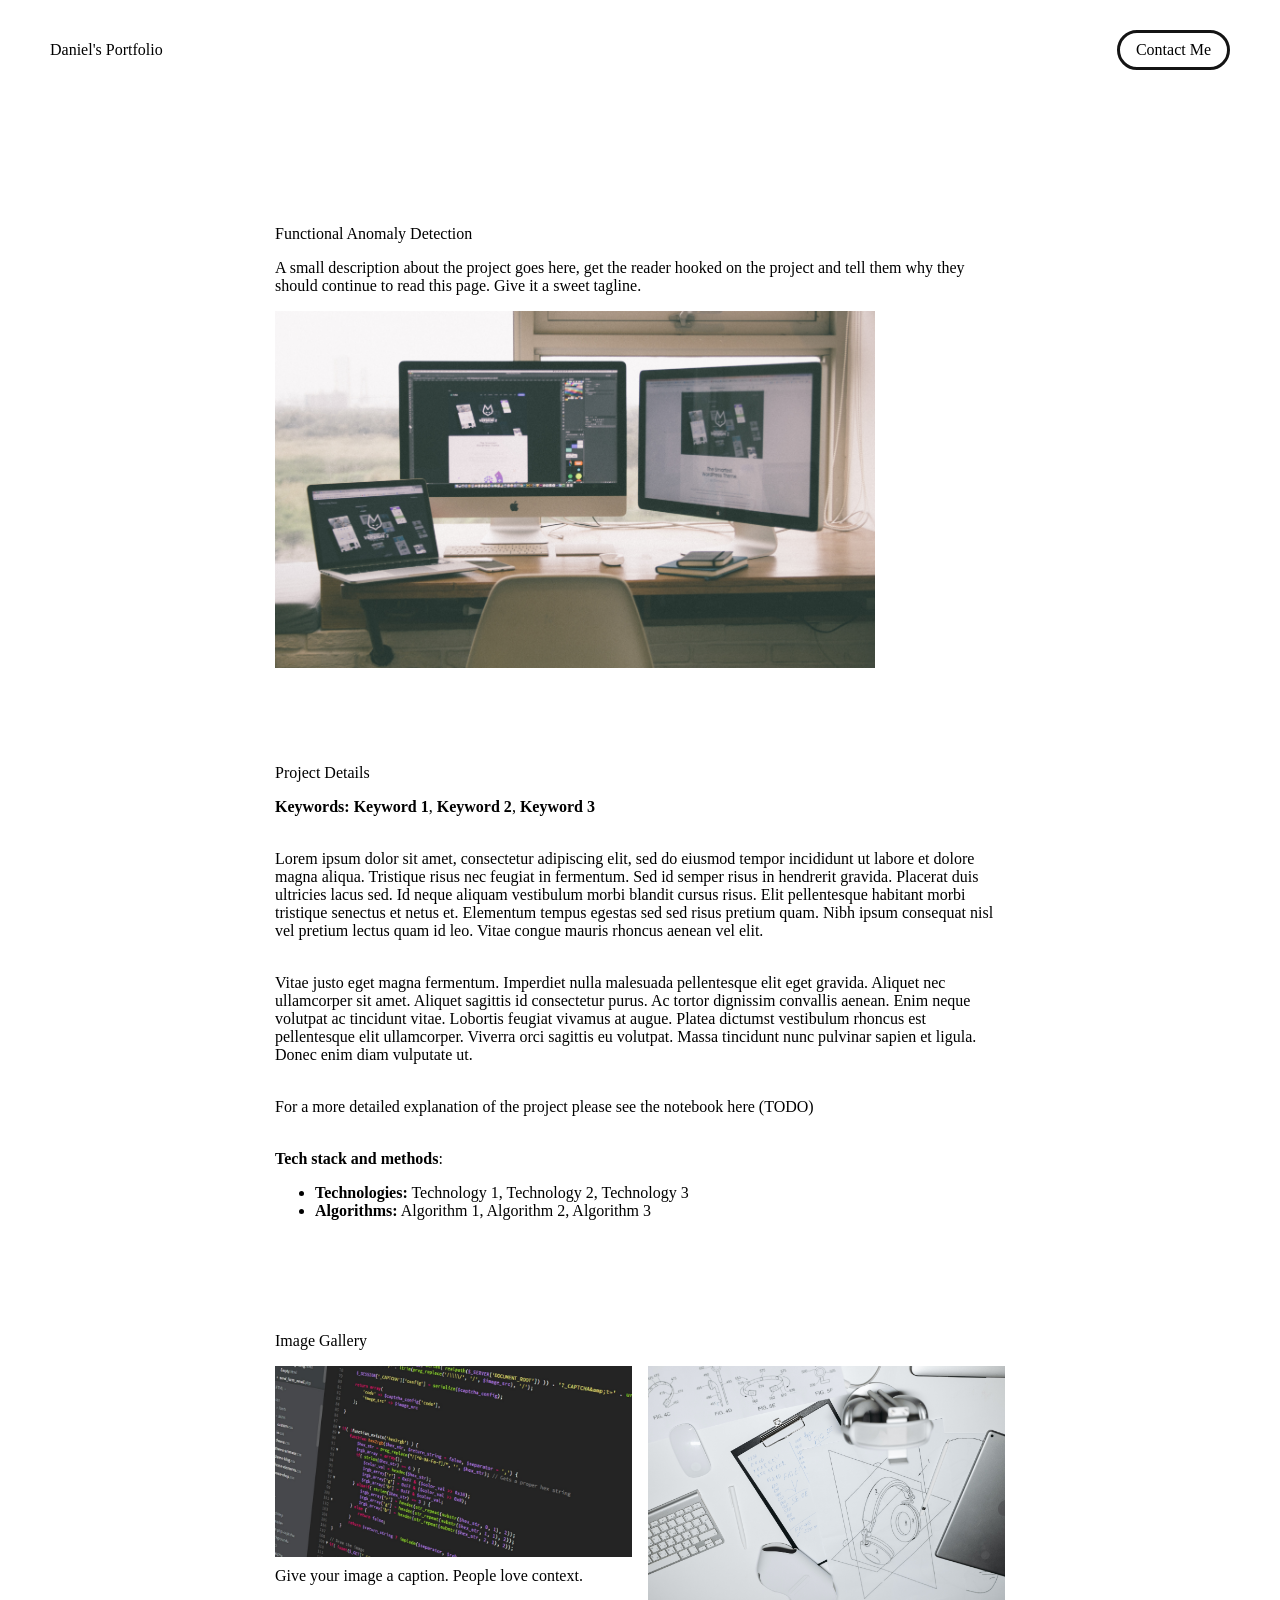
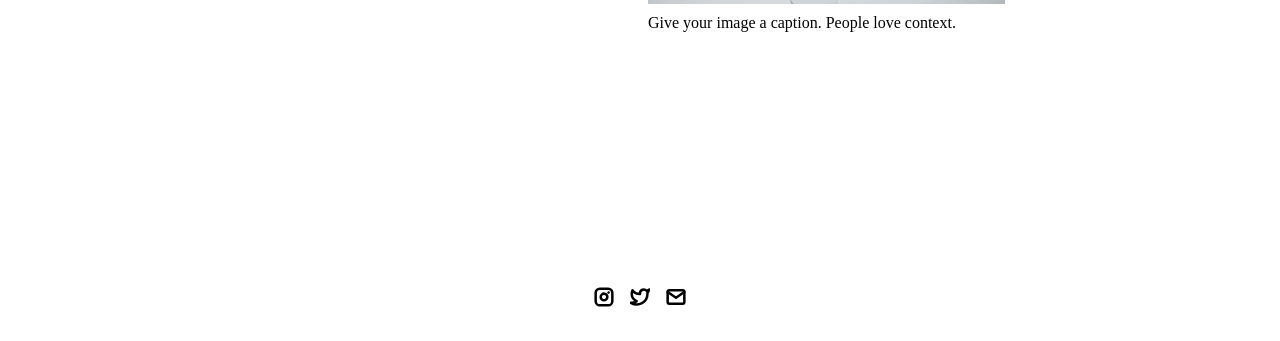
==== project-pages/project-3.html @ b70ba32a "added 3 projects" ====
<!DOCTYPE html>
<html lang="en">
  <head>
    <meta charset="utf-8" />
    <title>Daniel's Portfolio</title>
    <meta name="description" content="Functional Anomaly Detection - Daniel Krasnov" />
    <meta name="viewport" content="width=device-width, initial-scale=1" />
    <link rel="icon" href="../assets/images/1311.png" />
    <link rel="stylesheet" href="../css/layout.css" />
    <link rel="stylesheet" href="../css/typography.css" />
    <link rel="stylesheet" href="../css/utilities.css" />
    <script defer src="../js/script.js"></script>
  </head>

  <body>
    <!-- NAVBAR -->
    <div class="navbar">
      <a class="nav-title-link" href="../index.html">
        <span class="nav-title">Daniel's Portfolio</span>
      </a>
      <a class="button" href="mailto:danielakrasnov@outlook.com">
        <span class="button-text">Contact Me</span>
      </a>
    </div>

    <!-- MAIN PAGE CONTENT -->
    <div id="main-content">

      <!-- PROJECT HEADER -->
      <div id="project-header">
        <div class="main-title">Functional Anomaly Detection</div>

        <div class="body-text">
          A small description about the project goes here, get the reader hooked on the project and tell them why they should continue to read this page. Give it a sweet tagline.
        </div>

        <img class="project-header-image" src="../assets/images/desktop.jpeg" alt="Project image">
      </div>

      <!-- PROJECT DETAILS -->
      <div id="project-details">
        <div class="subheader-text">Project Details</div>
        <div class="project-details-content">
          <div class="body-text">
            <strong>Keywords:</strong> <strong>Keyword 1</strong>, <strong>Keyword 2</strong>, <strong>Keyword 3</strong>
          </div>

          <div class="body-text">
            Lorem ipsum dolor sit amet, consectetur adipiscing elit, sed do eiusmod tempor incididunt ut labore et dolore magna aliqua. Tristique risus nec feugiat in fermentum. Sed id semper risus in hendrerit gravida. Placerat duis ultricies lacus sed. Id neque aliquam vestibulum morbi blandit cursus risus. Elit pellentesque habitant morbi tristique senectus et netus et. Elementum tempus egestas sed sed risus pretium quam. Nibh ipsum consequat nisl vel pretium lectus quam id leo. Vitae congue mauris rhoncus aenean vel elit.
          </div>

          <div class="body-text">
            Vitae justo eget magna fermentum. Imperdiet nulla malesuada pellentesque elit eget gravida. Aliquet nec ullamcorper sit amet. Aliquet sagittis id consectetur purus. Ac tortor dignissim convallis aenean. Enim neque volutpat ac tincidunt vitae. Lobortis feugiat vivamus at augue. Platea dictumst vestibulum rhoncus est pellentesque elit ullamcorper. Viverra orci sagittis eu volutpat. Massa tincidunt nunc pulvinar sapien et ligula. Donec enim diam vulputate ut.
          </div>

          <div class="body-text">
            For a more detailed explanation of the project please see the notebook here (TODO)
          </div>

          <div class="body-text">
            <strong>Tech stack and methods</strong>:
            <ul>
              <li><strong>Technologies:</strong> Technology 1, Technology 2, Technology 3</li>
              <li><strong>Algorithms:</strong> Algorithm 1, Algorithm 2, Algorithm 3</li>
            </ul>
          </div>

        </div>
      </div>

      <!-- IMAGE GALLERY -->
      <div id="project-gallery">
        <div class="subheader-text">Image Gallery</div>
        <div class="project-gallery-content">

          <div class="gallery-image-container half-width">
            <img src="../assets/images/code.jpeg" class="gallery-image" alt="Gallery image 1">
            <span class="image-caption">Give your image a caption. People love context.</span>
          </div>

          <div class="gallery-image-container half-width">
            <img src="../assets/images/sketchbook.jpeg" class="gallery-image" alt="Gallery image 2">
            <span class="image-caption">Give your image a caption. People love context.</span>
          </div>

        </div>
      </div>

    </div>

    <!-- FOOTER -->
    <div id="footer">
      <a class="icon-link" target="_blank" href="https://twitter.com/whitevans_eth" rel="noopener noreferrer">
        <img src="../assets/icons/instagram.svg" class="footer-icon" alt="instagram icon"/>
      </a>

      <a class="icon-link" target="_blank" href="https://twitter.com/whitevans_eth" rel="noopener noreferrer">
        <img src="../assets/icons/twitter.svg" class="footer-icon" alt="twitter icon"/>
      </a>

      <a class="icon-link" href="mailto:danielakrasnov@outlook.com">
        <img src="../assets/icons/mail.svg" class="footer-icon" alt="mail icon"/>
      </a>
    </div>

  </body>
</html>
---- css/layout.css ----
* {
  box-sizing: border-box;
}

html {
  text-size-adjust: none;
  -webkit-text-size-adjust: none;
  -moz-text-size-adjust: none;
  -ms-text-size-adjust: none;
}

body {
  margin: 0;
  -webkit-font-smoothing: antialiased;
  -moz-osx-font-smoothing: grayscale;
}




/* Main Page Layout */

#main-content {
  margin: 225px 425px;
  display: flex;
  flex-direction: column;
  gap: 96px;
}




/* Portfolio Header */

#portfolio-header {
  display: flex;
  gap: 20px;
  align-items: center;
}

#portfolio-header-image-container {
  display: flex;
  flex-direction: column;
  gap: 10px;
  flex-basis: 50%;
}

.portfolio-header-image {
  width: 100%;
  height: auto;
}

#portfolio-header-text-container {
  display: flex;
  flex-direction: column;
  gap: 34px;
  flex-basis: 50%;
}




/* About Section */

#about-section {
  display: flex;
  flex-direction: column;
  gap: 16px;
}

.about-section-content {
  display: flex;
  flex-direction: column;
  gap: 34px;
}




/* Project Section */

#my-work-section {
  display: flex;
  flex-direction: column;
  gap: 16px;
}

.projects-container {
  display: flex;
  gap: 34px 16px;
  flex-wrap: wrap;
}

    /* Project Cards */

    .project-card {
      max-width: calc((100% - 32px) / 3);
      display: flex;
      flex-direction: column;
      gap: 34px;
    }

    .project-card-text-container {
      flex-direction: column;
      display: flex;
      gap: 16px
    }

    .project-image {
      width: 100%;
      height: 200px;
      object-fit: cover;
      object-position: center;
    }




/* Project Pages */

#project-header {
  display: flex;
  flex-direction: column;
  gap: 16px;
}

.project-header-image {
  width: 100%;
  max-width: 600px;
  height: auto;
}

#project-details {
  display: flex;
  flex-direction: column;
  gap: 16px;
}

.project-details-content {
  display: flex;
  flex-direction: column;
  gap: 34px;
}

    /* Project Gallery */

    #project-gallery {
      display: flex;
      flex-direction: column;
      gap: 16px;
    }

    .project-gallery-content {
      display: flex;
      flex-wrap: wrap;
      gap: 34px 16px;
    }

    .gallery-image-container {
      width: 100%;
      display: flex;
      flex-direction: column;
      gap: 10px;
    }

    .gallery-image-container.half-width {
      width: calc((100% - 16px) / 2);
    }

    .gallery-image {
      width: 100%;
      max-width: 500px;
      height: auto;
    }


/* Extra Extra large devices (large laptops and desktops, 1200px and below) */
@media only screen and (max-width: 1600px) {
  #main-content {
    margin: 225px 275px;
  }
}

/* Extra large devices (large laptops and desktops, 1200px and below) */
@media only screen and (max-width: 1200px) {
  #main-content {
    margin: 225px 175px;
  }
}

/* Large devices (laptops/desktops, 1000px and below) */
@media only screen and (max-width: 1000px) {
  #main-content {
    margin: 225px 75px;
  }
}

/* Small devices (portrait tablets and large phones, 800px and below) */
@media only screen and (max-width: 800px) {
  #main-content {
    margin: 150px 50px;
  }

  #portfolio-header {
    flex-direction: column;
  }

  .project-card {
    max-width: calc((100% - 16px) / 2);
  }
}

/* Small devices (portrait tablets and large phones, 600px and below) */
@media only screen and (max-width: 600px) {
  #main-content {
    margin: 125px 20px;
  }

  .project-card {
    max-width: 100%;
  }
}
---- css/utilities.css ----
/* Icons */

.right-arrow-icon {
  width: 16px;
  height: 16px;
  margin-top: 1px;
}

.footer-icon {
  width: 20px;
  height: 20px;
}

a.icon-link {
  transition: transform 200ms ease-in-out;
}

a.icon-link:hover {
  cursor: pointer;
  stroke-width: 5;
  margin: 0;
  transform: rotate(15deg);
}


/* Navbar Styling */

.navbar {
  width: 100%;
  padding: 30px 50px;
  display: flex;
  justify-content: space-between;
  align-items: center;
  position: fixed;
  top: 0;
  left: 0;
}

.nav-title-link {
  color: black;
  text-decoration: none;
}

.nav-title-link:hover {
  text-decoration: underline;
}

/* Small devices (portrait tablets and large phones, 800px and below) */
@media only screen and (max-width: 800px) {
  .navbar {
    padding: 20px 20px;
    background-color: white
  }
}


/* Button Styling */

a.button {
  padding: 8px 16px;
  border: 3px solid #141414;
  border-radius: 50px;
  color: black;
  text-decoration: none;
  width: fit-content;
  display: flex;
  gap: 5px;
  align-items: center;
}

a.button:hover {
  text-decoration: underline;
  text-decoration-thickness: 2px;
  cursor: pointer;
}


/* Footer Styling */

#footer {
  width: 100%;
  display: flex;
  padding: 30px 50px;
  justify-content: center;
  align-items: center;
  gap: 16px;
}

/* Link Styling */
a.no-underline {
  text-decoration: none;
  color: black
}

a.no-underline:hover {
  text-decoration: underline;
  cursor: pointer;
}

/* Small devices (portrait tablets and large phones, 800px and below) */
@media only screen and (max-width: 800px) {
  #footer {
    padding: 20px 20px;
  }
}
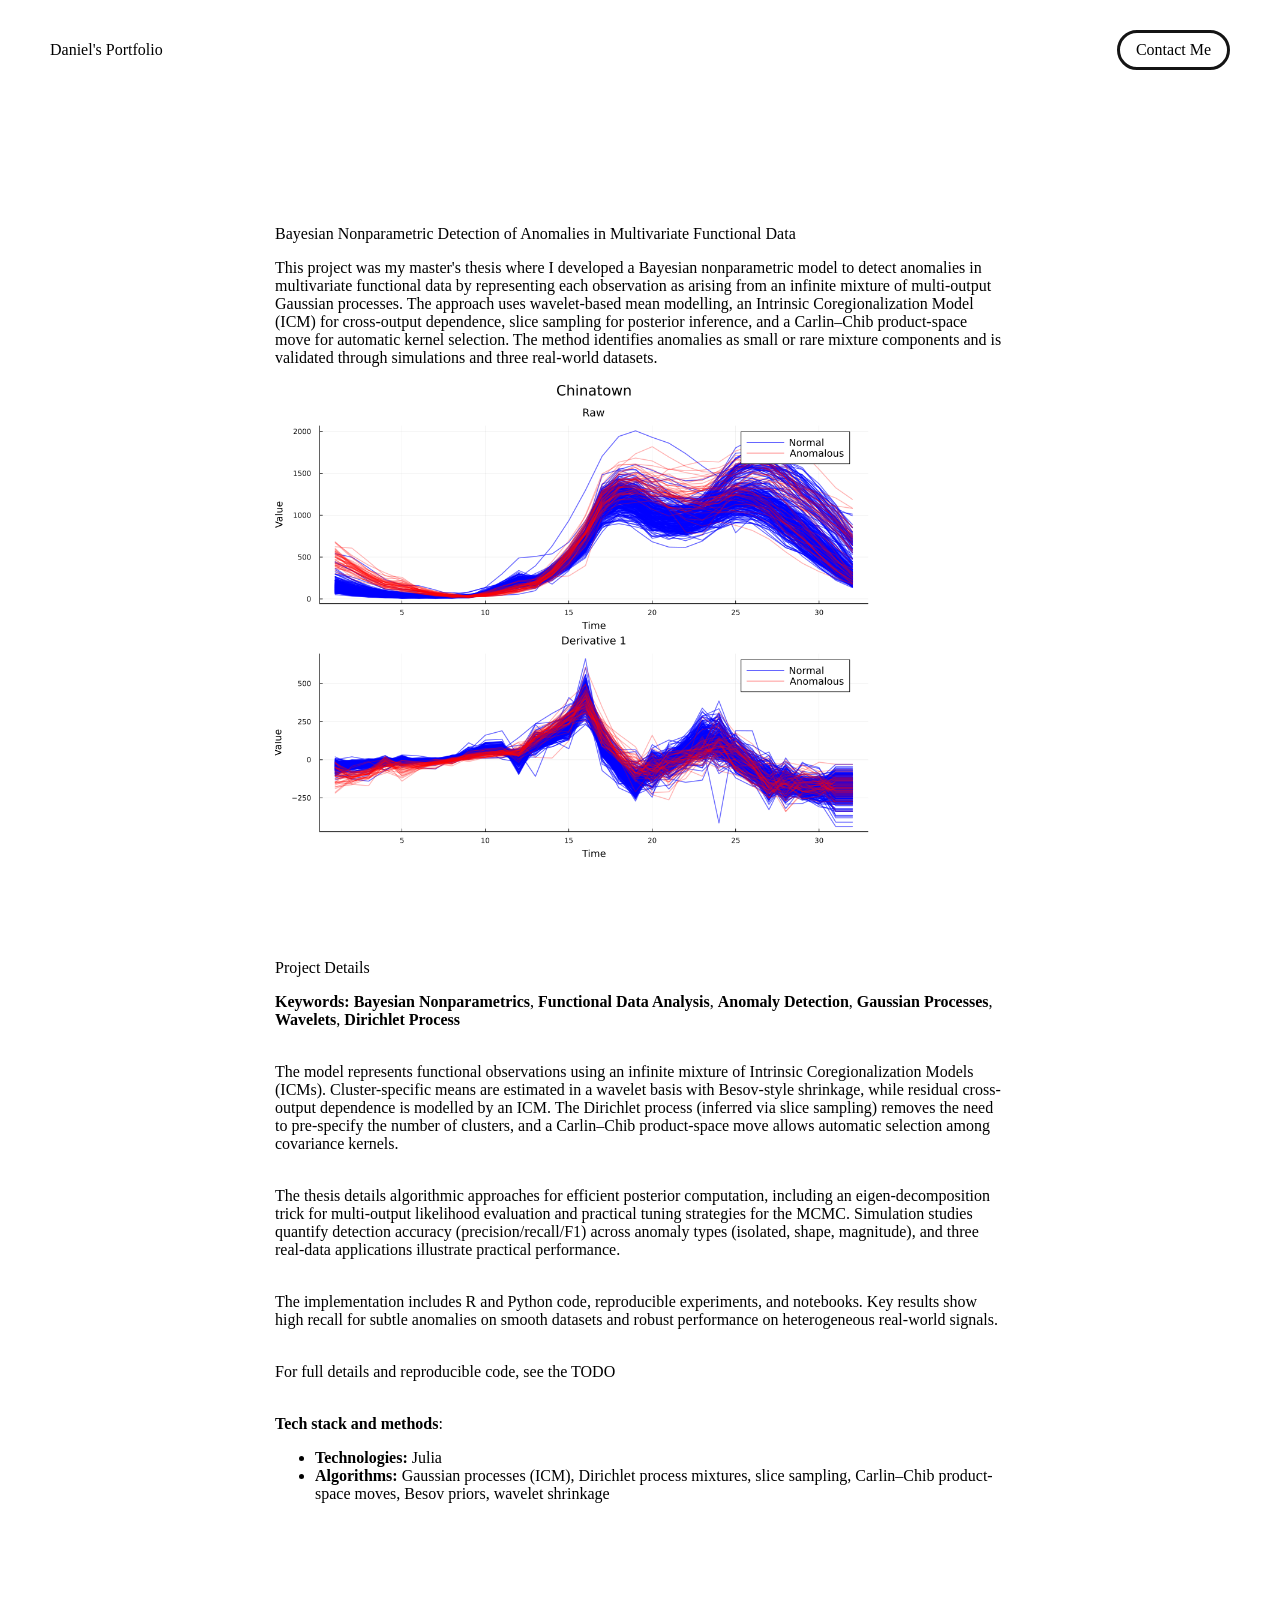
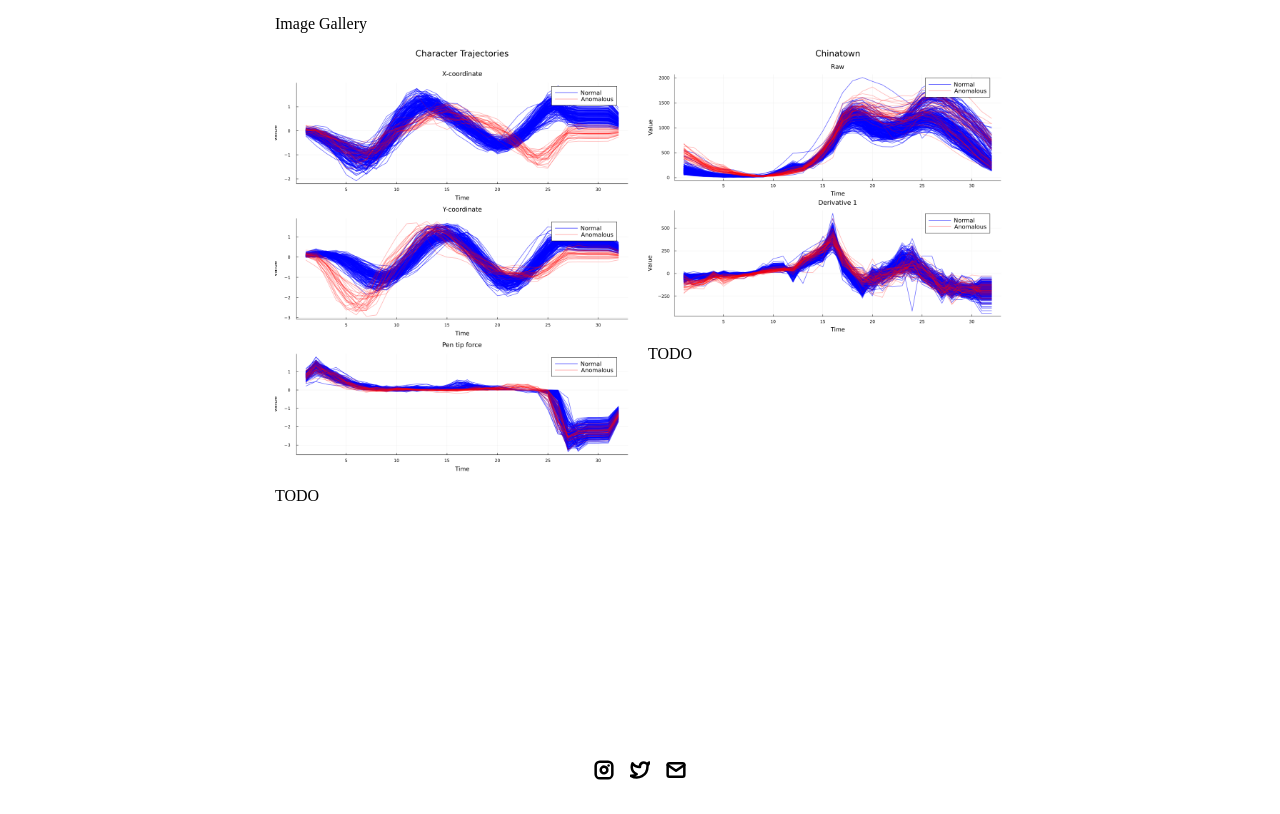
==== commit 67e420c2: "base done" ====
--- a/project-pages/project-3.html
+++ b/project-pages/project-3.html
@@ -1,14 +1,14 @@
 <!DOCTYPE html>
 <html lang="en">
   <head>
-    <meta charset="utf-8" />
-    <title>Daniel's Portfolio</title>
-    <meta name="description" content="Functional Anomaly Detection - Daniel Krasnov" />
+    <meta charset="utf-8">
+    <title>Bayesian Functional Anomaly Detection</title>
+    <meta name="description" content="Master's thesis — Bayesian nonparametric detection of anomalies in multivariate functional data (Daniel Krasnov)">
     <meta name="viewport" content="width=device-width, initial-scale=1" />
     <link rel="icon" href="../assets/images/1311.png" />
-    <link rel="stylesheet" href="../css/layout.css" />
-    <link rel="stylesheet" href="../css/typography.css" />
-    <link rel="stylesheet" href="../css/utilities.css" />
+    <link rel="stylesheet" href="../css/layout.css">
+    <link rel="stylesheet" href="../css/typography.css">
+    <link rel="stylesheet" href="../css/utilities.css">
     <script defer src="../js/script.js"></script>
   </head>
 
@@ -28,13 +28,13 @@
 
       <!-- PROJECT HEADER -->
       <div id="project-header">
-        <div class="main-title">Functional Anomaly Detection</div>
+        <div class="main-title">Bayesian Nonparametric Detection of Anomalies in Multivariate Functional Data</div>
 
         <div class="body-text">
-          A small description about the project goes here, get the reader hooked on the project and tell them why they should continue to read this page. Give it a sweet tagline.
+          This project was my master's thesis where I developed a Bayesian nonparametric model to detect anomalies in multivariate functional data by representing each observation as arising from an infinite mixture of multi-output Gaussian processes. The approach uses wavelet-based mean modelling, an Intrinsic Coregionalization Model (ICM) for cross-output dependence, slice sampling for posterior inference, and a Carlin–Chib product-space move for automatic kernel selection. The method identifies anomalies as small or rare mixture components and is validated through simulations and three real-world datasets.
         </div>
 
-        <img class="project-header-image" src="../assets/images/desktop.jpeg" alt="Project image">
+        <img class="project-header-image" src="../assets/images/project-3-img-2.png" alt="Thesis cover: Bayesian nonparametric detection of anomalies">
       </div>
 
       <!-- PROJECT DETAILS -->
@@ -42,28 +42,33 @@
         <div class="subheader-text">Project Details</div>
         <div class="project-details-content">
           <div class="body-text">
-            <strong>Keywords:</strong> <strong>Keyword 1</strong>, <strong>Keyword 2</strong>, <strong>Keyword 3</strong>
+            <strong>Keywords:</strong> <strong>Bayesian Nonparametrics</strong>, <strong>Functional Data Analysis</strong>, <strong>Anomaly Detection</strong>, <strong>Gaussian Processes</strong>, <strong>Wavelets</strong>, <strong>Dirichlet Process</strong>
           </div>
 
           <div class="body-text">
-            Lorem ipsum dolor sit amet, consectetur adipiscing elit, sed do eiusmod tempor incididunt ut labore et dolore magna aliqua. Tristique risus nec feugiat in fermentum. Sed id semper risus in hendrerit gravida. Placerat duis ultricies lacus sed. Id neque aliquam vestibulum morbi blandit cursus risus. Elit pellentesque habitant morbi tristique senectus et netus et. Elementum tempus egestas sed sed risus pretium quam. Nibh ipsum consequat nisl vel pretium lectus quam id leo. Vitae congue mauris rhoncus aenean vel elit.
+             The model represents functional observations using an infinite mixture of Intrinsic Coregionalization Models (ICMs). Cluster-specific means are estimated in a wavelet basis with Besov-style shrinkage, while residual cross-output dependence is modelled by an ICM. The Dirichlet process (inferred via slice sampling) removes the need to pre-specify the number of clusters, and a Carlin–Chib product-space move allows automatic selection among covariance kernels.
           </div>
 
           <div class="body-text">
-            Vitae justo eget magna fermentum. Imperdiet nulla malesuada pellentesque elit eget gravida. Aliquet nec ullamcorper sit amet. Aliquet sagittis id consectetur purus. Ac tortor dignissim convallis aenean. Enim neque volutpat ac tincidunt vitae. Lobortis feugiat vivamus at augue. Platea dictumst vestibulum rhoncus est pellentesque elit ullamcorper. Viverra orci sagittis eu volutpat. Massa tincidunt nunc pulvinar sapien et ligula. Donec enim diam vulputate ut.
+            The thesis details algorithmic approaches for efficient posterior computation, including an eigen-decomposition trick for multi-output likelihood evaluation and practical tuning strategies for the MCMC. Simulation studies quantify detection accuracy (precision/recall/F1) across anomaly types (isolated, shape, magnitude), and three real-data applications illustrate practical performance.
           </div>
 
           <div class="body-text">
-            For a more detailed explanation of the project please see the notebook here (TODO)
+            The implementation includes R and Python code, reproducible experiments, and notebooks. Key results show high recall for subtle anomalies on smooth datasets and robust performance on heterogeneous real-world signals.
+          </div>
+
+          <div class="body-text">
+            For full details and reproducible code, see the  TODO
           </div>
 
           <div class="body-text">
             <strong>Tech stack and methods</strong>:
             <ul>
-              <li><strong>Technologies:</strong> Technology 1, Technology 2, Technology 3</li>
-              <li><strong>Algorithms:</strong> Algorithm 1, Algorithm 2, Algorithm 3</li>
+              <li><strong>Technologies:</strong> Julia</li>
+              <li><strong>Algorithms:</strong> Gaussian processes (ICM), Dirichlet process mixtures, slice sampling, Carlin–Chib product-space moves, Besov priors, wavelet shrinkage</li>
             </ul>
           </div>
+
 
         </div>
       </div>
@@ -74,14 +79,16 @@
         <div class="project-gallery-content">
 
           <div class="gallery-image-container half-width">
-            <img src="../assets/images/code.jpeg" class="gallery-image" alt="Gallery image 1">
-            <span class="image-caption">Give your image a caption. People love context.</span>
+            <img src="../assets/images/project-3-img-1.png" class="gallery-image" alt="Simulated anomalies example">
+            <span class="image-caption">TODO</span>
           </div>
 
           <div class="gallery-image-container half-width">
-            <img src="../assets/images/sketchbook.jpeg" class="gallery-image" alt="Gallery image 2">
-            <span class="image-caption">Give your image a caption. People love context.</span>
+            <img src="../assets/images/project-3-img-2.png" class="gallery-image" alt="Real-data classification">
+            <span class="image-caption">TODO</span>
           </div>
+
+         
 
         </div>
       </div>
@@ -105,4 +112,3 @@
 
   </body>
 </html>
-
